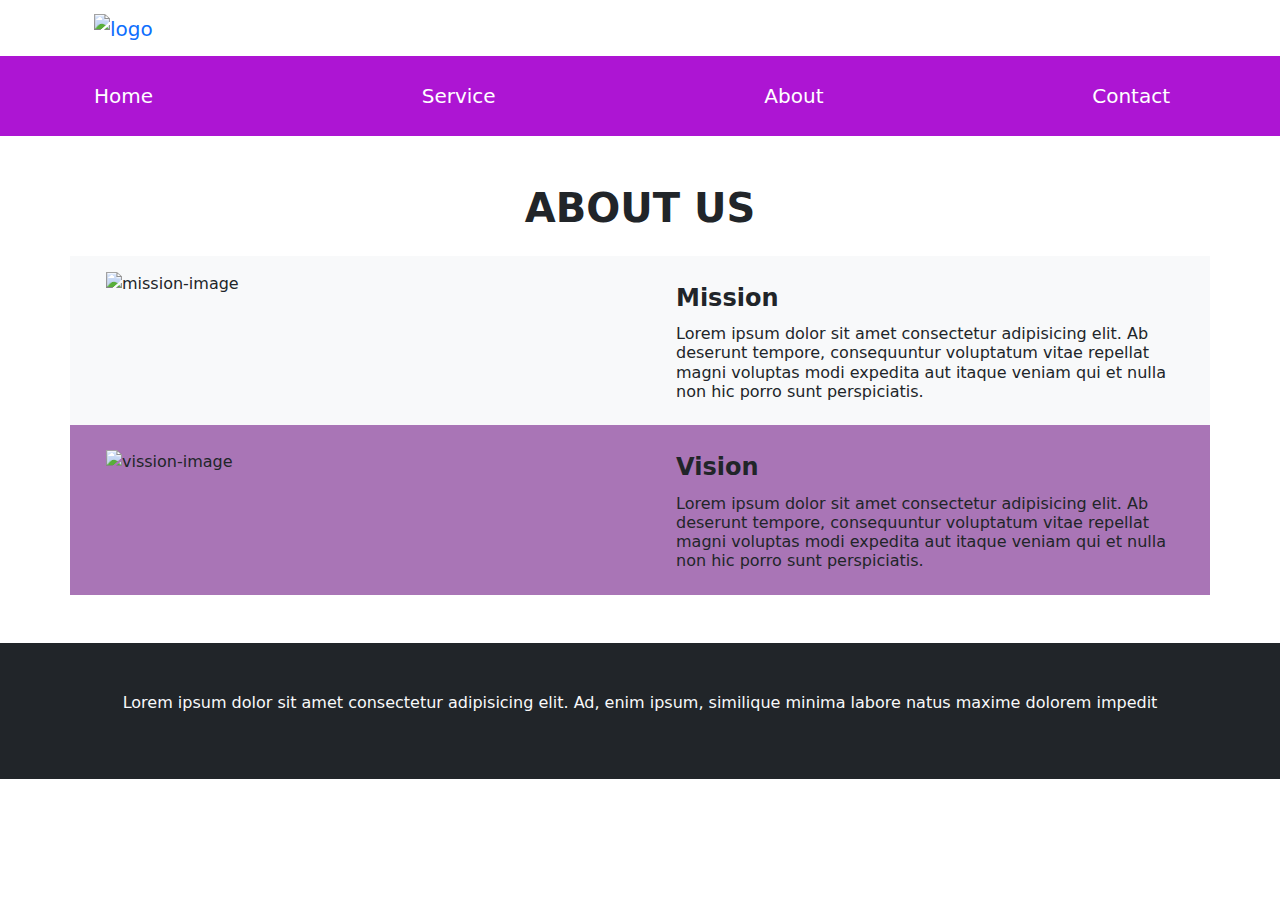
==== about.html @ f348bba2 "first commit" ====
<!DOCTYPE html>
<html lang="en">
<head>
    <meta charset="UTF-8">
    <meta http-equiv="X-UA-Compatible" content="IE=edge">
    <meta name="viewport" content="width=device-width, initial-scale=1.0">
    <title>About Us</title>
    <link rel="stylesheet" href="./css/bootstrap.min.css">
    <link rel="stylesheet" href="./stylesheet.css">
</head>
<body>
  <header class=" container py-1">
    <nav class="navbar  py-2" >
      <div class=" container">
        <a class="navbar-brand p-0 me-2" href="./index.html" aria-label="Logo">
          <img src="./IMAGES/HNG LOGO.png" alt="logo"> 
        </a>

      </div>
      
        
        
     



    </nav>
   
    
    

      
      
  </header>

  <header class="bd-navbar border-white">
    <div class="container">
      <nav class="navbar navbar-expand-lg ">
        <div class="container-fluid ">
          <a class="navbar-brand  text-white" href="./index.html">Home</a>
          <a class="navbar-brand text-white" href="./services.html">Service</a>
          <a class="navbar-brand active text-white" href="./about.html">About</a>
          <a class="navbar-brand text-white" href="./contact.html">Contact</a>
          
        </div>
      </nav>

    </div>
    
  </header>

  <section class="py-5">
    <div class="container ">
      <h3 class="fw-bold text-center display-6 pb-3">ABOUT US</h3>
      <div class="row py-3 bg-light">
        <div class="col-12 col-md-6 col-lg-6 ">
          <div class="container pb-4">
            <img src="./IMAGES/Mission.jpg" alt="mission-image" class="img-fluid h-100">
          </div>

        </div>

        <div class="col-12 col-md-6 col-lg-6">
          <div class="container my-2">
            <h4 class="fw-bold py-1">Mission</h4>
            <h6>Lorem ipsum dolor sit amet consectetur adipisicing elit. Ab deserunt tempore, consequuntur
               voluptatum vitae repellat magni voluptas modi expedita aut itaque veniam qui et nulla non 
               hic porro sunt perspiciatis.
            </h6>
            
          </div>

        </div>
      </div>
      <div class="row py-3 section1">
        <div class="col-12 col-md-6 col-lg-6 ">
          <div class="container py-2">
            <img src="./IMAGES/vision.jpg" alt="vission-image" class="img-fluid h-100">
          </div>

        </div>

        <div class="col-12 col-md-6 col-lg-6">
          <div class="container my-2">
            <h4 class="fw-bold py-1">Vision</h4>
            <h6>Lorem ipsum dolor sit amet consectetur adipisicing elit. Ab deserunt tempore, consequuntur
               voluptatum vitae repellat magni voluptas modi expedita aut itaque veniam qui et nulla non 
               hic porro sunt perspiciatis.
            </h6>
            
          </div>

        </div>
      </div>


    </div>

  </section>

  <footer class="bg-dark text-light py-5">
    <div class="container text-light">
      <p class="fs-6 fw-light text-center">
        Lorem ipsum dolor sit amet consectetur adipisicing elit. Ad, 
        enim ipsum, similique minima labore natus maxime dolorem impedit 
      </p>
        
    </div>
    

  </footer>

    

    
  
</body>
</html>
---- stylesheet.css ----
*,body,html{
    padding: 0px;
    margin: 0px;
    box-sizing: border-box;
    
}

.section1{
    background-color: rgb(169, 117, 182);
}


.bd-navbar {
    background-color: rgb(173, 21, 211);
    padding: 0.75rem 0px;
}

.section1-text{
    color: rgb(173, 21, 211);
}

header{
    
}
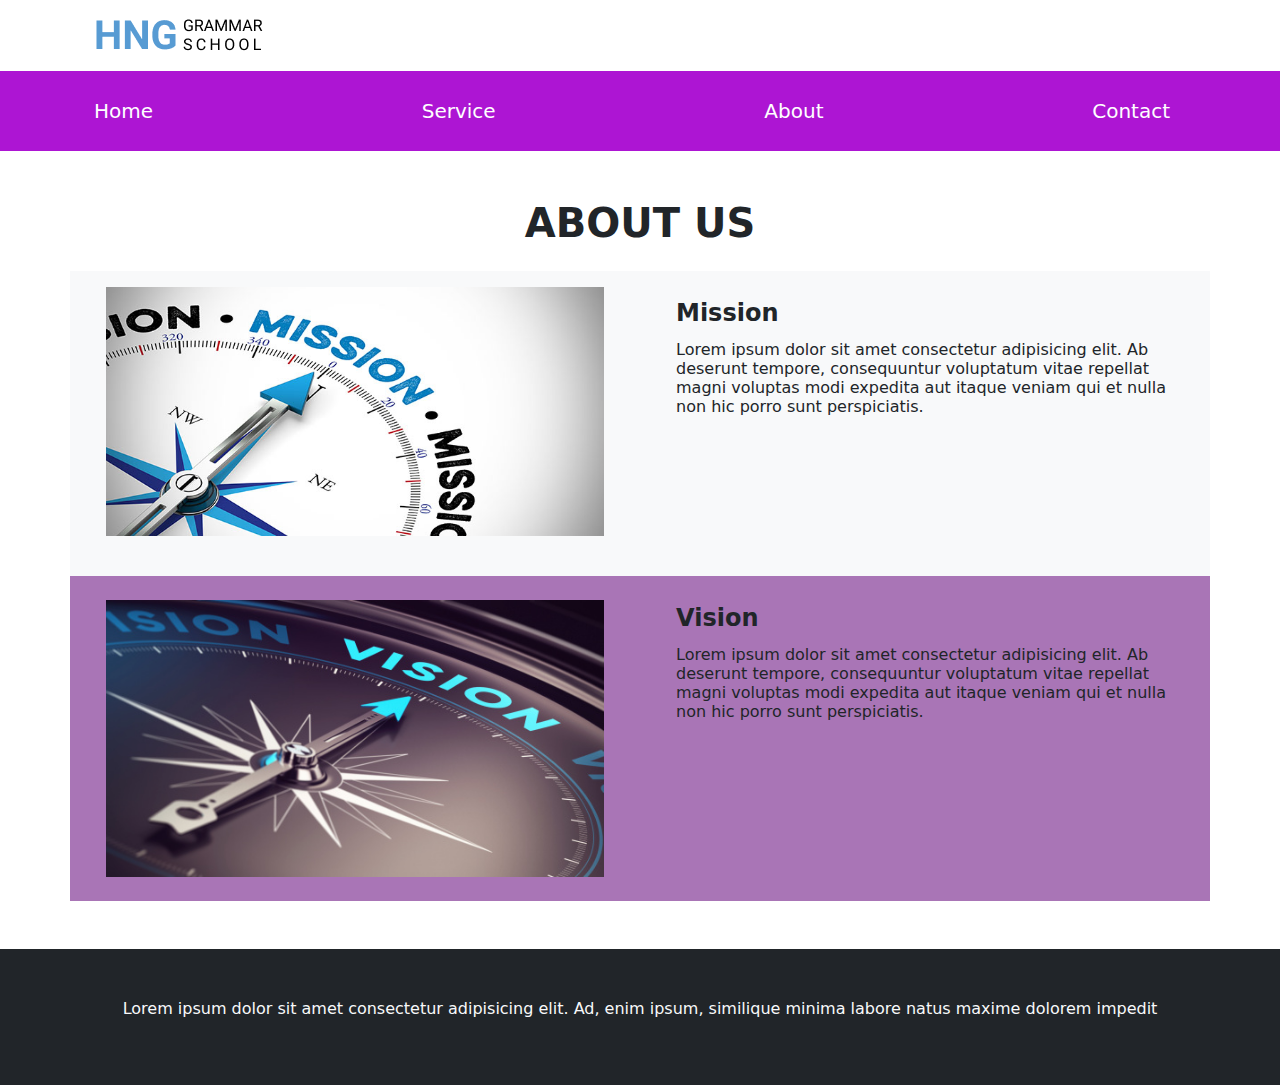
==== commit 4b919206: "second commit" ====
--- a/about.html
+++ b/about.html
@@ -13,7 +13,7 @@
     <nav class="navbar  py-2" >
       <div class=" container">
         <a class="navbar-brand p-0 me-2" href="./index.html" aria-label="Logo">
-          <img src="./IMAGES/HNG LOGO.png" alt="logo"> 
+          <img src="./images/HNG LOGO.png" alt="logo"> 
         </a>
 
       </div>
@@ -55,7 +55,7 @@
       <div class="row py-3 bg-light">
         <div class="col-12 col-md-6 col-lg-6 ">
           <div class="container pb-4">
-            <img src="./IMAGES/Mission.jpg" alt="mission-image" class="img-fluid h-100">
+            <img src="./images/Mission.jpg" alt="mission-image" class="img-fluid h-100">
           </div>
 
         </div>
@@ -75,7 +75,7 @@
       <div class="row py-3 section1">
         <div class="col-12 col-md-6 col-lg-6 ">
           <div class="container py-2">
-            <img src="./IMAGES/vision.jpg" alt="vission-image" class="img-fluid h-100">
+            <img src="./images/vision.jpg" alt="vission-image" class="img-fluid h-100">
           </div>
 
         </div>
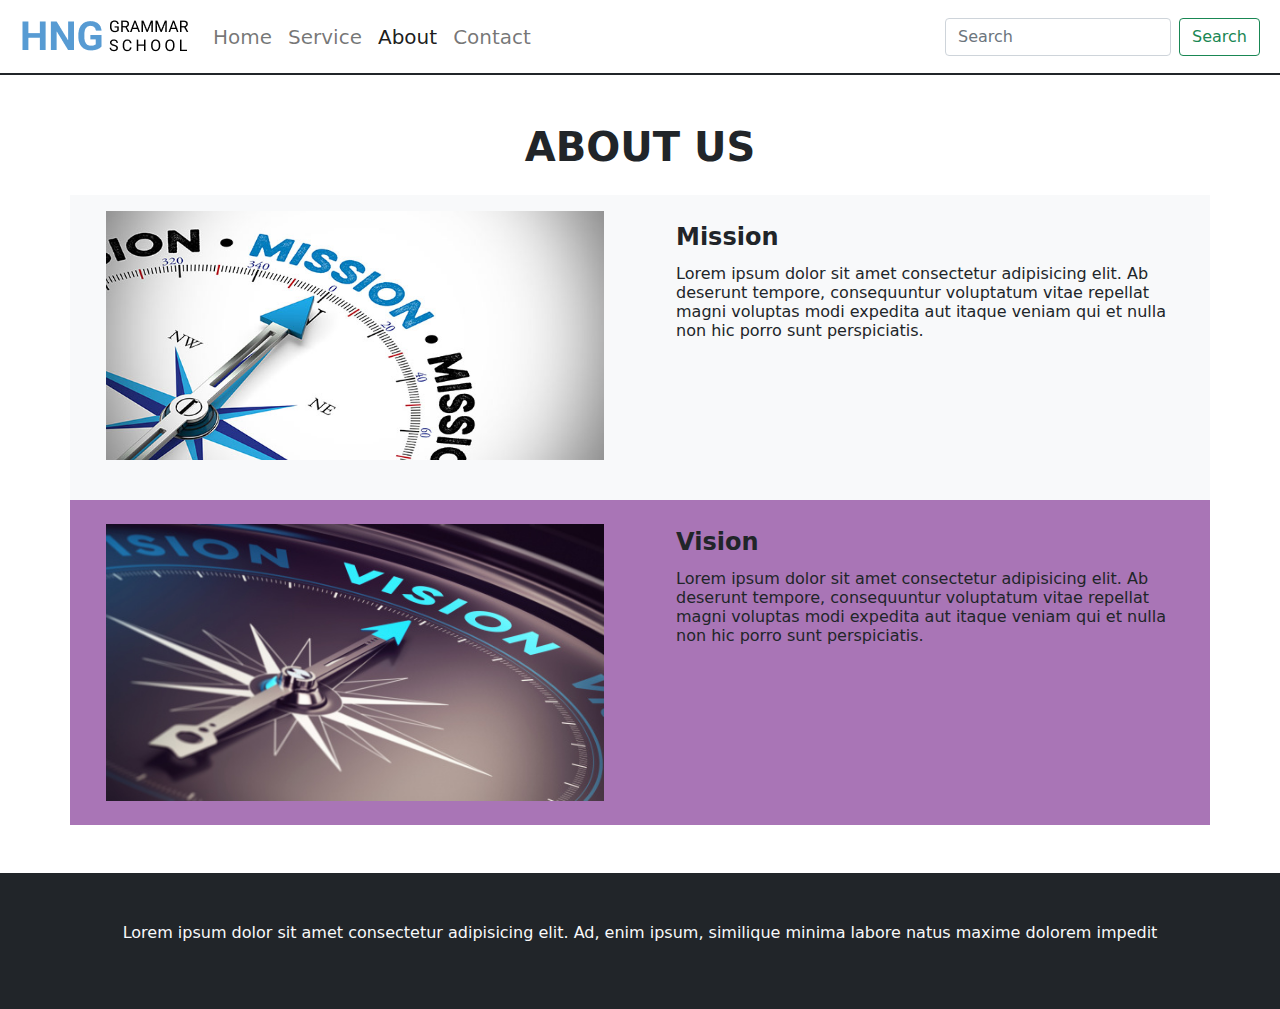
==== commit 93ed6e2b: "nav update" ====
--- a/about.html
+++ b/about.html
@@ -9,45 +9,37 @@
     <link rel="stylesheet" href="./stylesheet.css">
 </head>
 <body>
-  <header class=" container py-1">
-    <nav class="navbar  py-2" >
-      <div class=" container">
-        <a class="navbar-brand p-0 me-2" href="./index.html" aria-label="Logo">
-          <img src="./images/HNG LOGO.png" alt="logo"> 
-        </a>
-
+  <nav class="navbar navbar-expand-lg navbar-light border-bottom border-2 border-dark px-2">
+    <div class="container-fluid ">
+      <a class="navbar-brand" href="./index.html">
+        <img src="./images/HNG LOGO.png" alt="">
+      </a>
+      <button class="navbar-toggler" type="button" data-bs-toggle="collapse" data-bs-target="#navbarSupportedContent" aria-controls="navbarSupportedContent" aria-expanded="false" aria-label="Toggle navigation">
+        <span class="navbar-toggler-icon"></span>
+      </button>
+      <div class="collapse navbar-collapse " id="navbarSupportedContent">
+        <ul class="navbar-nav me-auto mb-2 mb-lg-0 ">
+          <li class="nav-item fs-5 ">
+            <a class="nav-link  " aria-current="page" href="./index.html">Home</a>
+          </li>
+          <li class="nav-item fs-5 ">
+            <a class="nav-link " href="./services.html">Service</a>
+          </li>
+          <li class="nav-item fs-5 ">
+            <a class="nav-link active" href="./about.html" > About</a>
+          </li>
+          <li class="nav-item fs-5">
+            <a class="nav-link " href="./contact.html"> Contact</a>
+          </li>
+          
+        </ul>
+        <form class="d-flex">
+          <input class="form-control me-2" type="search" placeholder="Search" aria-label="Search">
+          <button class="btn btn-outline-success" type="submit">Search</button>
+        </form>
       </div>
-      
-        
-        
-     
-
-
-
-    </nav>
-   
-    
-    
-
-      
-      
-  </header>
-
-  <header class="bd-navbar border-white">
-    <div class="container">
-      <nav class="navbar navbar-expand-lg ">
-        <div class="container-fluid ">
-          <a class="navbar-brand  text-white" href="./index.html">Home</a>
-          <a class="navbar-brand text-white" href="./services.html">Service</a>
-          <a class="navbar-brand active text-white" href="./about.html">About</a>
-          <a class="navbar-brand text-white" href="./contact.html">Contact</a>
-          
-        </div>
-      </nav>
-
     </div>
-    
-  </header>
+  </nav>
 
   <section class="py-5">
     <div class="container ">
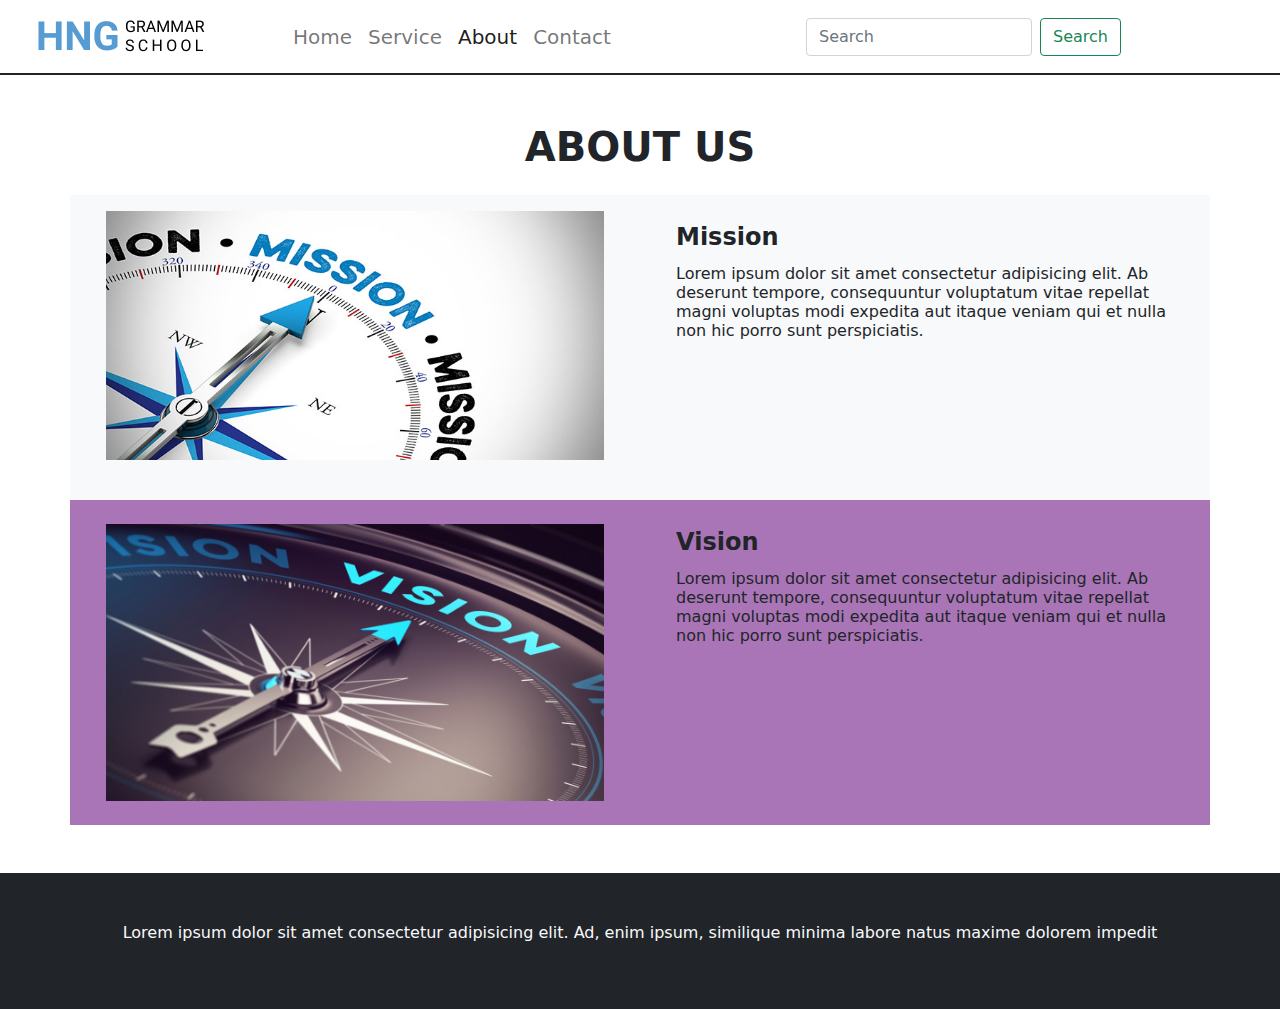
==== commit a69b1a0d: "center nav commit" ====
--- a/about.html
+++ b/about.html
@@ -6,40 +6,41 @@
     <meta name="viewport" content="width=device-width, initial-scale=1.0">
     <title>About Us</title>
     <link rel="stylesheet" href="./css/bootstrap.min.css">
-    <link rel="stylesheet" href="./stylesheet.css">
+    <link rel="stylesheet" href="./css/stylesheet.css">
 </head>
 <body>
   <nav class="navbar navbar-expand-lg navbar-light border-bottom border-2 border-dark px-2">
     <div class="container-fluid ">
-      <a class="navbar-brand" href="./index.html">
+      <a class="navbar-brand px-3" href="./index.html">
         <img src="./images/HNG LOGO.png" alt="">
       </a>
       <button class="navbar-toggler" type="button" data-bs-toggle="collapse" data-bs-target="#navbarSupportedContent" aria-controls="navbarSupportedContent" aria-expanded="false" aria-label="Toggle navigation">
         <span class="navbar-toggler-icon"></span>
       </button>
       <div class="collapse navbar-collapse " id="navbarSupportedContent">
-        <ul class="navbar-nav me-auto mb-2 mb-lg-0 ">
+        <ul class="navbar-nav mx-5 mb-2 mb-lg-0 ">
           <li class="nav-item fs-5 ">
-            <a class="nav-link  " aria-current="page" href="./index.html">Home</a>
+            <a class="nav-link text-center " aria-current="page" href="./index.html">Home</a>
           </li>
           <li class="nav-item fs-5 ">
-            <a class="nav-link " href="./services.html">Service</a>
+            <a class="nav-link text-center" href="./services.html">Service</a>
           </li>
           <li class="nav-item fs-5 ">
-            <a class="nav-link active" href="./about.html" > About</a>
+            <a class="nav-link text-center active" href="./about.html" > About</a>
           </li>
           <li class="nav-item fs-5">
-            <a class="nav-link " href="./contact.html"> Contact</a>
+            <a class="nav-link text-center " href="./contact.html"> Contact</a>
           </li>
           
         </ul>
-        <form class="d-flex">
+        <form class="d-flex mx-auto">
           <input class="form-control me-2" type="search" placeholder="Search" aria-label="Search">
           <button class="btn btn-outline-success" type="submit">Search</button>
         </form>
       </div>
     </div>
   </nav>
+  
 
   <section class="py-5">
     <div class="container ">
@@ -105,6 +106,6 @@
     
 
     
-  
+  <script src="./script/bootstrap.min.js"></script> 
 </body>
 </html>--- a/css/stylesheet.css
+++ b/css/stylesheet.css
@@ -0,0 +1,28 @@
+*,body,html{
+    padding: 0px;
+    margin: 0px;
+    box-sizing: border-box;
+    
+}
+
+.section1{
+    background-color: rgb(169, 117, 182);
+}
+
+
+.bd-navbar {
+    background-color: rgb(173, 21, 211);
+    padding: 0.75rem 0px;
+}
+
+.section1-text{
+    color: rgb(173, 21, 211);
+}
+
+header{
+    
+}
+
+
+
+
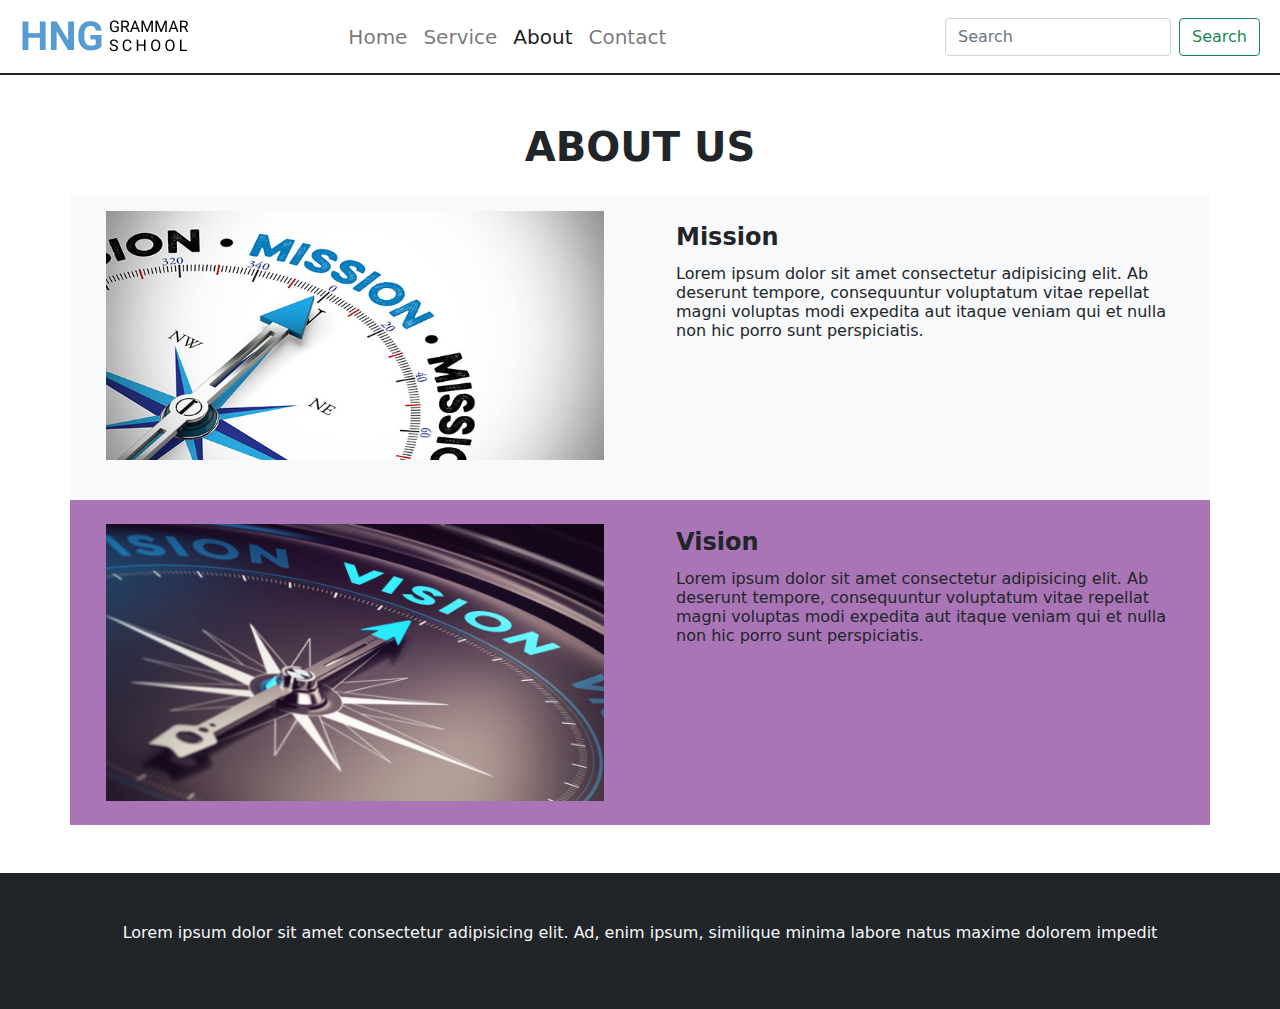
==== commit 909a7a37: "nav-item center commit" ====
--- a/about.html
+++ b/about.html
@@ -11,14 +11,14 @@
 <body>
   <nav class="navbar navbar-expand-lg navbar-light border-bottom border-2 border-dark px-2">
     <div class="container-fluid ">
-      <a class="navbar-brand px-3" href="./index.html">
+      <a class="navbar-brand" href="./index.html">
         <img src="./images/HNG LOGO.png" alt="">
       </a>
       <button class="navbar-toggler" type="button" data-bs-toggle="collapse" data-bs-target="#navbarSupportedContent" aria-controls="navbarSupportedContent" aria-expanded="false" aria-label="Toggle navigation">
         <span class="navbar-toggler-icon"></span>
       </button>
       <div class="collapse navbar-collapse " id="navbarSupportedContent">
-        <ul class="navbar-nav mx-5 mb-2 mb-lg-0 ">
+        <ul class="navbar-nav mx-auto mb-2 mb-lg-0 ">
           <li class="nav-item fs-5 ">
             <a class="nav-link text-center " aria-current="page" href="./index.html">Home</a>
           </li>
@@ -33,7 +33,7 @@
           </li>
           
         </ul>
-        <form class="d-flex mx-auto">
+        <form class="d-flex ms-auto">
           <input class="form-control me-2" type="search" placeholder="Search" aria-label="Search">
           <button class="btn btn-outline-success" type="submit">Search</button>
         </form>
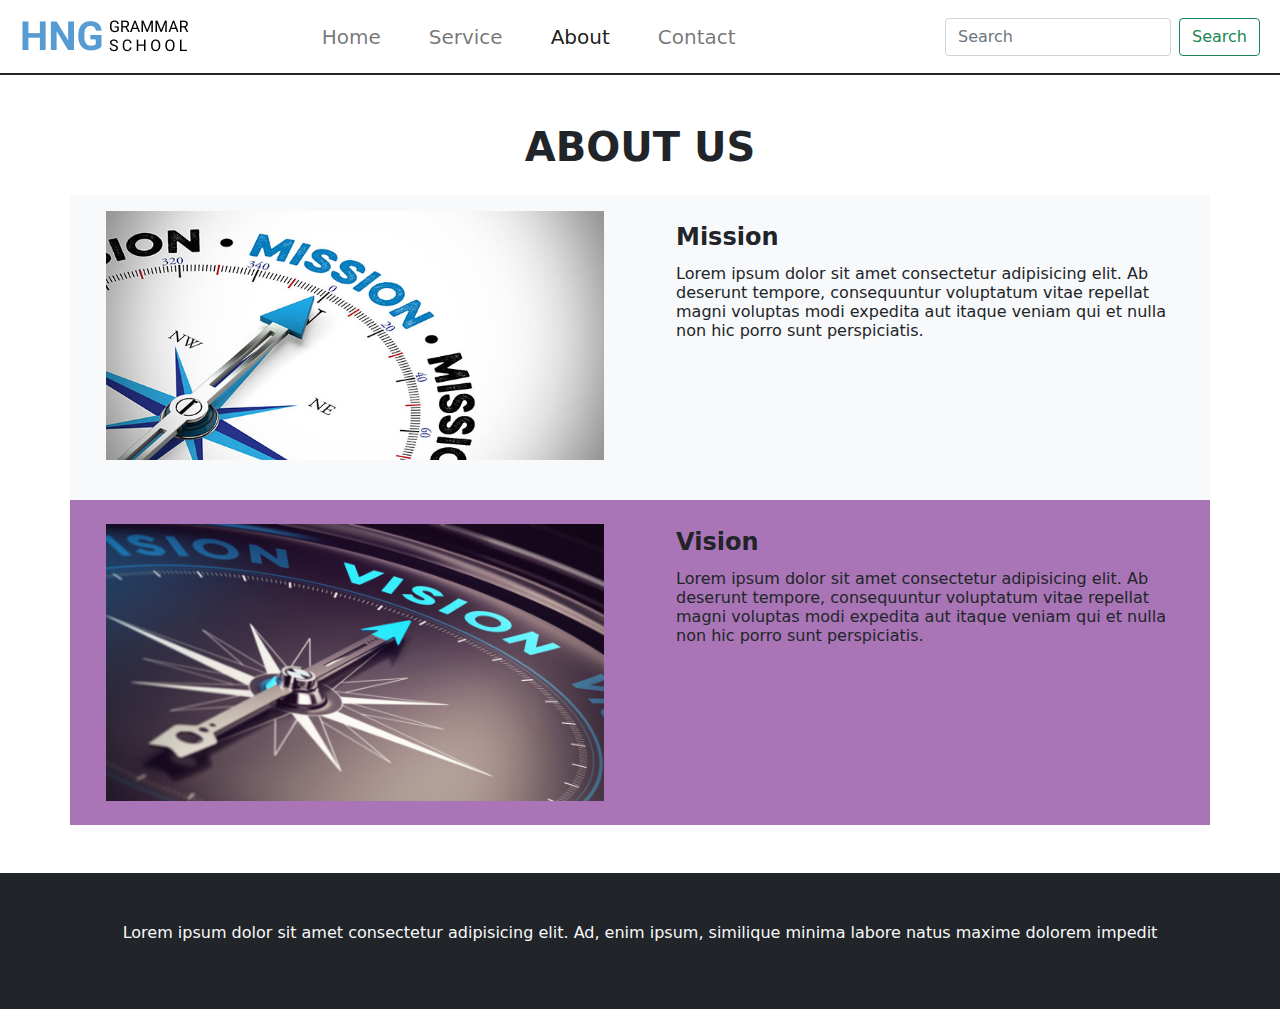
==== commit 3555decf: "nav-center update" ====
--- a/about.html
+++ b/about.html
@@ -19,16 +19,16 @@
       </button>
       <div class="collapse navbar-collapse " id="navbarSupportedContent">
         <ul class="navbar-nav mx-auto mb-2 mb-lg-0 ">
-          <li class="nav-item fs-5 ">
+          <li class="nav-item fs-5 mx-3">
             <a class="nav-link text-center " aria-current="page" href="./index.html">Home</a>
           </li>
-          <li class="nav-item fs-5 ">
+          <li class="nav-item fs-5 mx-3 ">
             <a class="nav-link text-center" href="./services.html">Service</a>
           </li>
-          <li class="nav-item fs-5 ">
+          <li class="nav-item fs-5 mx-3">
             <a class="nav-link text-center active" href="./about.html" > About</a>
           </li>
-          <li class="nav-item fs-5">
+          <li class="nav-item fs-5 mx-3">
             <a class="nav-link text-center " href="./contact.html"> Contact</a>
           </li>
           
